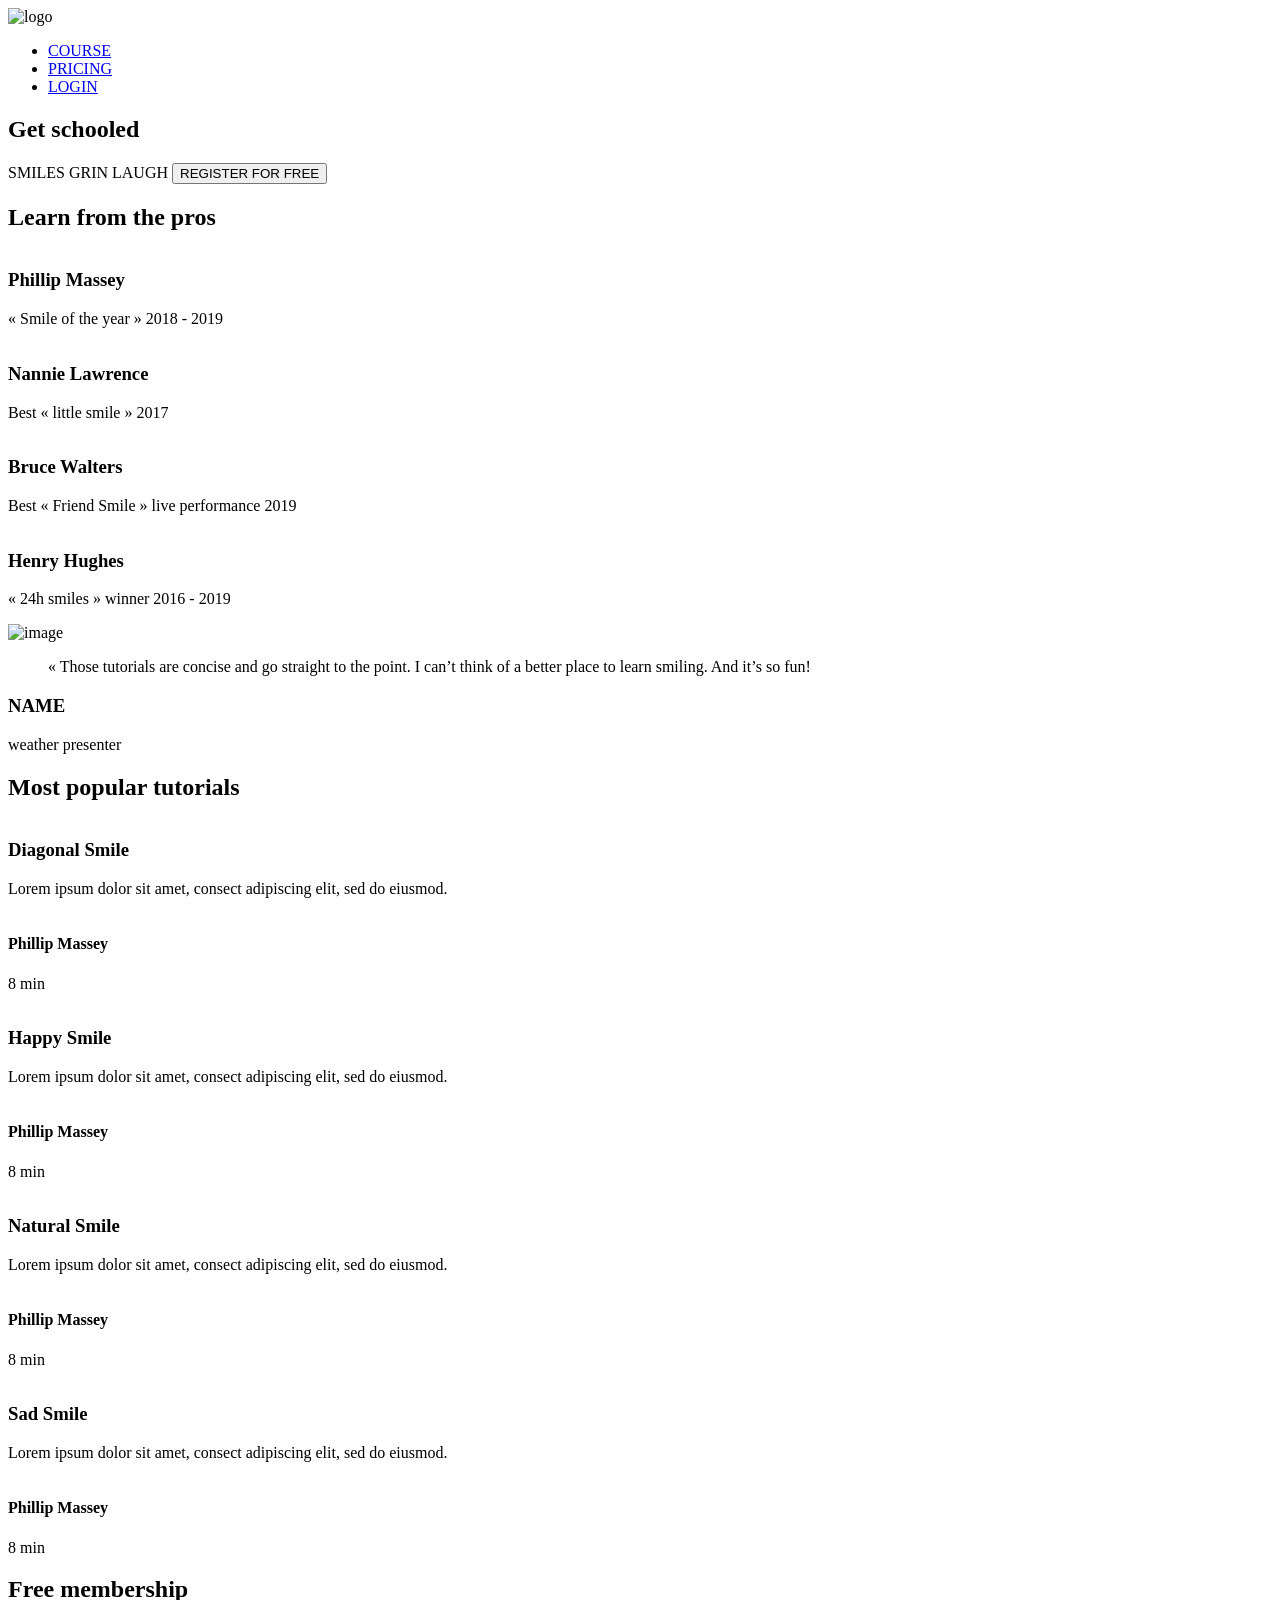
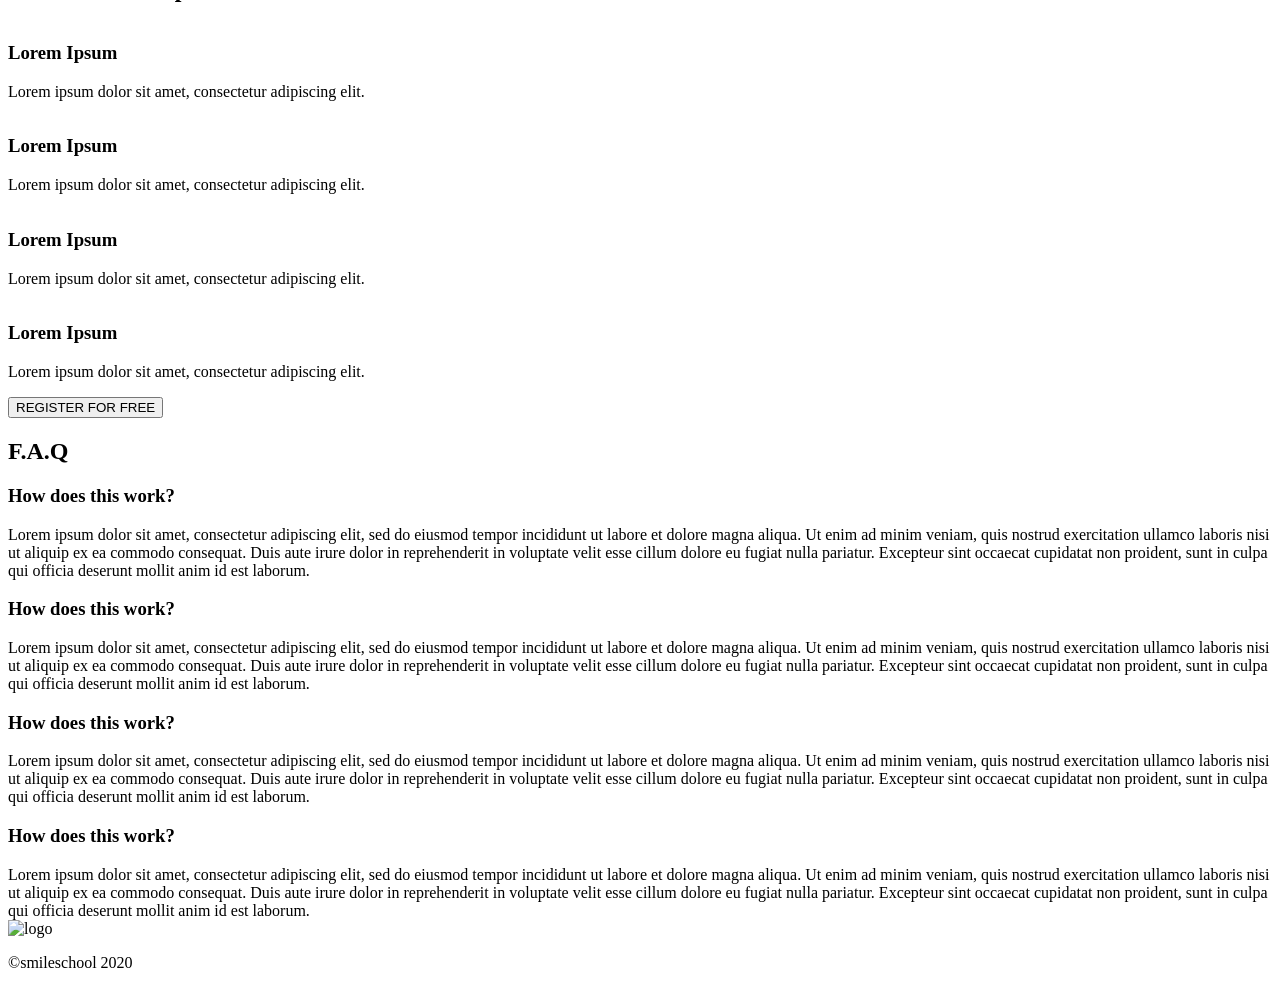
==== css_advanced/index.html @ 1e8ea93d "Create index.html" ====
<html lang="en">
<head>
    <meta charset="UTF-8">
    <meta name="viewport" content="width=device-width, initial-scale=1.0">
    <script src="https://kit.fontawesome.com/4a2b055604.js" crossorigin="anonymous"></script>
    <title>Document</title>
</head>
<body>
    <header>
        <nav>
            <img src="https://fakeimg.pl/250x250?text=Sample+Logo" alt="logo">
          
            <ul>
                <li><a href="#">COURSE</a></li>
                <li><a href="#">PRICING</a></li>
                <li><a href="#">LOGIN</a></li>
            </ul>
        </nav>
        
    </header>
    <main>
        <section>
            <div>
                <h1>Get schooled</h1>
                <span>SMILES</span>
                <span>GRIN</span>
                <span>LAUGH</span>
                <button>REGISTER FOR FREE</button>
            </div>
            <div>
                <h2>Learn from the pros</h2>
                <div>
                    <div>
                        <img src="./images/1 (3).png" alt="">
                        <h3>Phillip Massey</h3>
                        <p>« Smile of the year » 2018 - 2019</p>
                    </div>
                    <div>
                        <img src="./images/6.png" alt="">
                        <h3>Nannie Lawrence</h3>
                        <p>Best « little smile » 2017</p>
                    </div>
                    <div>
                        <img src="./images/7.png" alt="">
                        <h3>Bruce Walters</h3>
                        <p>Best « Friend Smile » live performance 2019</p>
                    </div>
                    <div>
                        <img src="./images/8.png" alt="">
                        <h3>Henry Hughes</h3>
                        <p>« 24h smiles » winner 2016 - 2019</p>
                    </div>
                </div>
            </div>
        </section>
        <section>
            <div>
                <img src="./images/Bitmap.png" alt="image">
            </div>
            <div>
                <blockquote>« Those tutorials are concise and go straight to the point. I can’t think of a better place to learn smiling. And it’s so fun!</blockquote>
                <h3>NAME</h3>
                <P>weather presenter</P>
            </div>
        </section>
        <section>
            <h2>Most popular tutorials</h2>
            <div>
                <img src="./images/Bitmap (1).png" alt="">
                <h3>Diagonal Smile</h3>
                <p>Lorem ipsum dolor sit amet, consect adipiscing elit, sed do eiusmod.</p>
                <div>
                    <img src="./images/1 (3).png" alt="">
                    <h4>Phillip Massey</h4>
                </div>
                <div>
                    <div><i class="fa-solid fa-star"></i></div>
                    <div><i class="fa-solid fa-star"></i></div>
                    <div><i class="fa-solid fa-star"></i></div>
                    <div><i class="fa-solid fa-star"></i></div>
                    <div><i class="fa-solid fa-star"></i></div>
                </div>
                <p>8 min</p>
            </div>
            <div>
                <img src="./images/Bitmap (4).png" alt="">
                <h3>Happy Smile</h3>
                <p>Lorem ipsum dolor sit amet, consect adipiscing elit, sed do eiusmod.</p>
                <div>
                    <img src="./images/1 (3).png" alt="">
                    <h4>Phillip Massey</h4>
                </div>
                <div>
                    <div><i class="fa-solid fa-star"></i></div>
                    <div><i class="fa-solid fa-star"></i></div>
                    <div><i class="fa-solid fa-star"></i></div>
                    <div><i class="fa-solid fa-star"></i></div>
                    <div><i class="fa-solid fa-star"></i></div>
                </div>
                <p>8 min</p>
            </div>
            <div>
                <img src="./images/Bitmap (3).png" alt="">
                <h3>Natural Smile</h3>
                <p>Lorem ipsum dolor sit amet, consect adipiscing elit, sed do eiusmod.</p>
                <div>
                    <img src="./images/1 (3).png" alt="">
                    <h4>Phillip Massey</h4>
                </div>
                <div>
                    <div><i class="fa-solid fa-star"></i></div>
                    <div><i class="fa-solid fa-star"></i></div>
                    <div><i class="fa-solid fa-star"></i></div>
                    <div><i class="fa-solid fa-star"></i></div>
                    <div><i class="fa-solid fa-star"></i></div>
                </div>
                <p>8 min</p>
            </div>
            <div>
                <img src="./images/Bitmap (2).png" alt="">
                <h3>Sad Smile</h3>
                <p>Lorem ipsum dolor sit amet, consect adipiscing elit, sed do eiusmod.</p>
                <div>
                    <img src="./images/1 (3).png" alt="">
                    <h4>Phillip Massey</h4>
                </div>
                <div>
                    <div><i class="fa-solid fa-star"></i></div>
                    <div><i class="fa-solid fa-star"></i></div>
                    <div><i class="fa-solid fa-star"></i></div>
                    <div><i class="fa-solid fa-star"></i></div>
                    <div><i class="fa-solid fa-star"></i></div>
                </div>
                <p>8 min</p>
            </div>
        </section>
        <section>
            <h2>Free membership</h2>
            <div>
                <img src="./images/smile.svg" alt="">
                <h3>Lorem Ipsum</h3>
                <p>Lorem ipsum dolor sit amet, consectetur adipiscing elit.</p>
            </div>
            <div>
                <img src="./images/smile.svg" alt="">
                <h3>Lorem Ipsum</h3>
                <p>Lorem ipsum dolor sit amet, consectetur adipiscing elit.</p>
            </div>
            <div>
                <img src="./images/smile.svg" alt="">
                <h3>Lorem Ipsum</h3>
                <p>Lorem ipsum dolor sit amet, consectetur adipiscing elit.</p>
            </div>
            <div>
                <img src="./images/smile.svg" alt="">
                <h3>Lorem Ipsum</h3>
                <p>Lorem ipsum dolor sit amet, consectetur adipiscing elit.</p>
            </div>
            <button>REGISTER FOR FREE</button>
        </section>
        <section>
            <h2>F.A.Q</h2>
            <div>
                <div>
                    <div>
                        <h3>How does this work?</h3>
                    </div>
                    <div>
                        Lorem ipsum dolor sit amet, consectetur adipiscing elit, sed do eiusmod tempor incididunt ut labore et dolore magna aliqua. Ut enim ad minim veniam, quis nostrud exercitation ullamco laboris nisi ut aliquip ex ea commodo consequat. Duis aute irure dolor in reprehenderit in voluptate velit esse cillum dolore eu fugiat nulla pariatur. Excepteur sint occaecat cupidatat non proident, sunt in culpa qui officia deserunt mollit anim id est laborum.
                    </div>

                    <div>
                        <h3>How does this work?</h3>
                    </div>
                    <div>
                        Lorem ipsum dolor sit amet, consectetur adipiscing elit, sed do eiusmod tempor incididunt ut labore et dolore magna aliqua. Ut enim ad minim veniam, quis nostrud exercitation ullamco laboris nisi ut aliquip ex ea commodo consequat. Duis aute irure dolor in reprehenderit in voluptate velit esse cillum dolore eu fugiat nulla pariatur. Excepteur sint occaecat cupidatat non proident, sunt in culpa qui officia deserunt mollit anim id est laborum.
                    </div>
                </div>
                <div>
                    <div>
                        <h3>How does this work?</h3>
                    </div>
                    <div>
                        Lorem ipsum dolor sit amet, consectetur adipiscing elit, sed do eiusmod tempor incididunt ut labore et dolore magna aliqua. Ut enim ad minim veniam, quis nostrud exercitation ullamco laboris nisi ut aliquip ex ea commodo consequat. Duis aute irure dolor in reprehenderit in voluptate velit esse cillum dolore eu fugiat nulla pariatur. Excepteur sint occaecat cupidatat non proident, sunt in culpa qui officia deserunt mollit anim id est laborum.
                    </div>
                    <div>
                        <h3>How does this work?</h3>
                    </div>
                    <div>
                        Lorem ipsum dolor sit amet, consectetur adipiscing elit, sed do eiusmod tempor incididunt ut labore et dolore magna aliqua. Ut enim ad minim veniam, quis nostrud exercitation ullamco laboris nisi ut aliquip ex ea commodo consequat. Duis aute irure dolor in reprehenderit in voluptate velit esse cillum dolore eu fugiat nulla pariatur. Excepteur sint occaecat cupidatat non proident, sunt in culpa qui officia deserunt mollit anim id est laborum.
                    </div>
                </div>
            </div>
        </section>
    </main>
    <footer>
        <section>
            <div>
                <img src="https://fakeimg.pl/250x250?text=Sample+Logo" alt="logo">
                <div>
                    <i class="fa-brands fa-facebook"></i>
                    <i class="fa-brands fa-twitter"></i>
                    <i class="fa-brands fa-instagram"></i>
                </div>
            </div>
            <p>©smileschool 2020</p>
        </section>
    </footer>
</body>
</html>
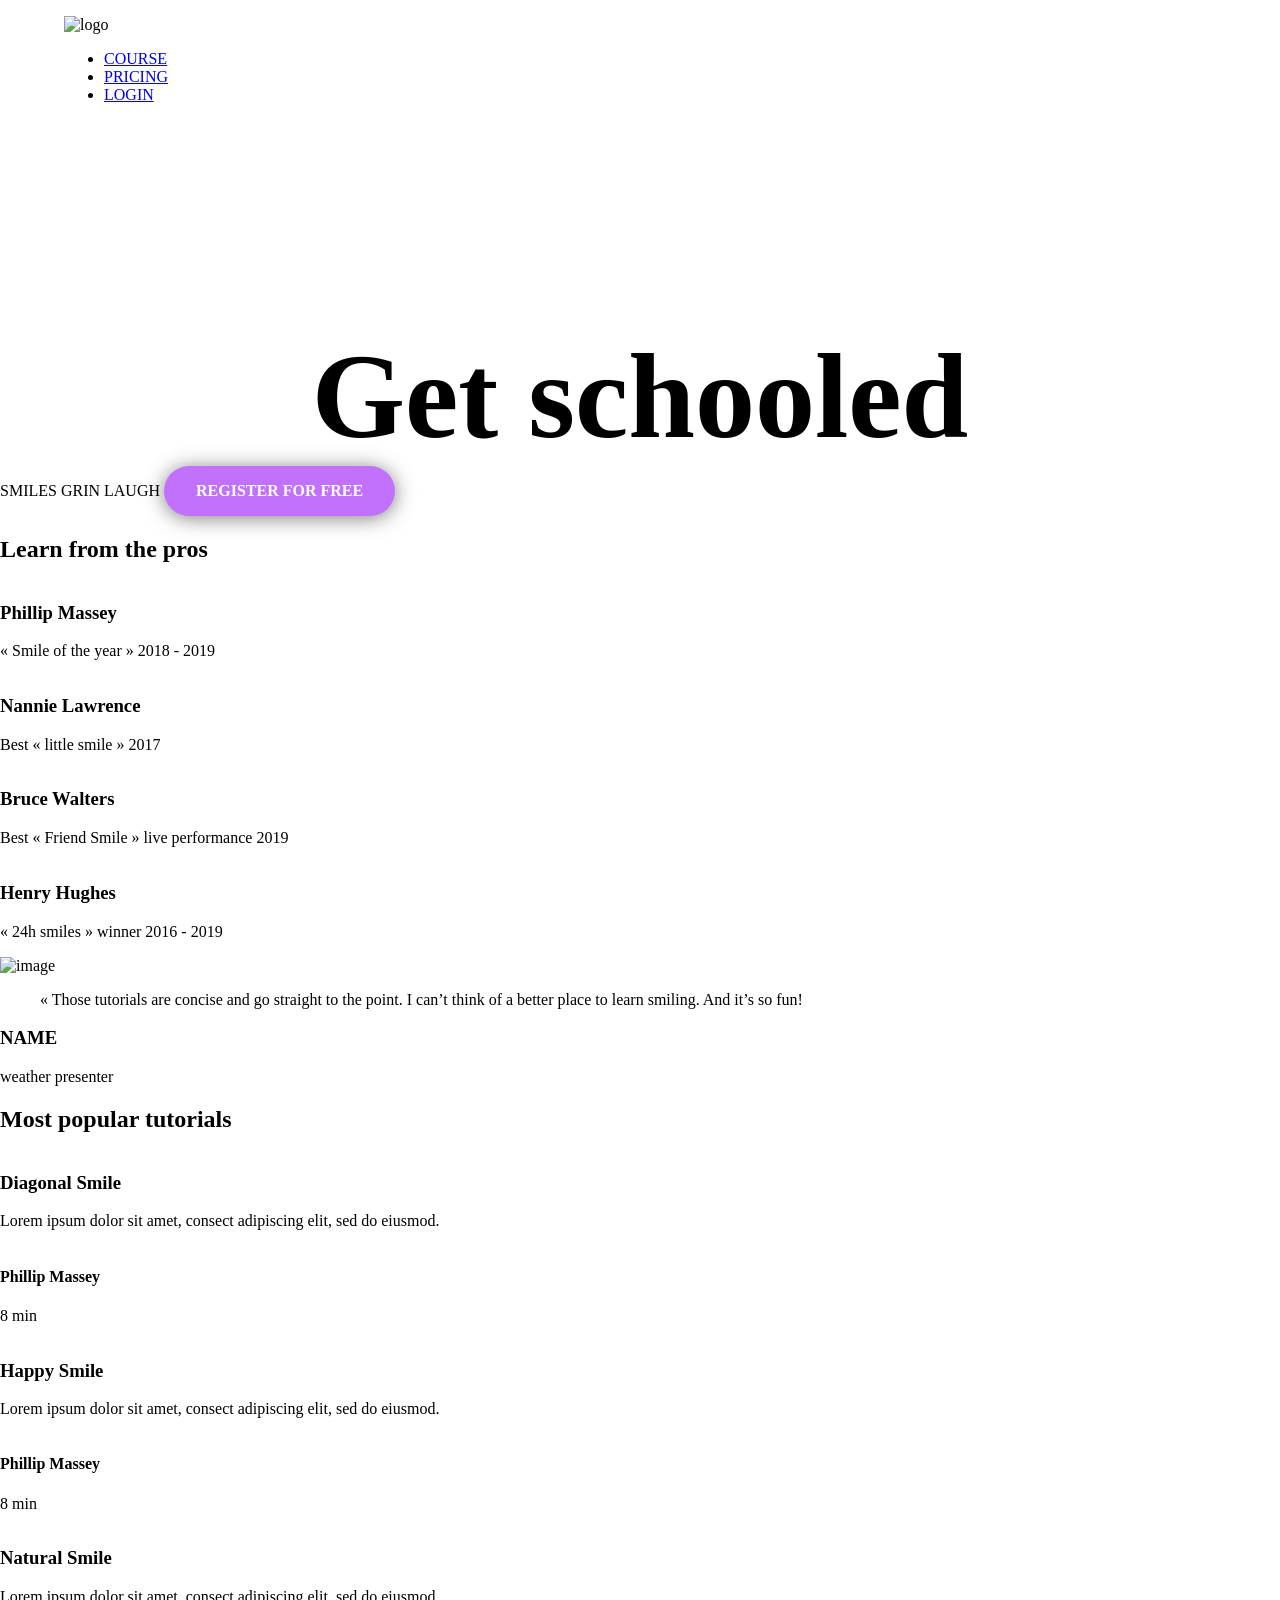
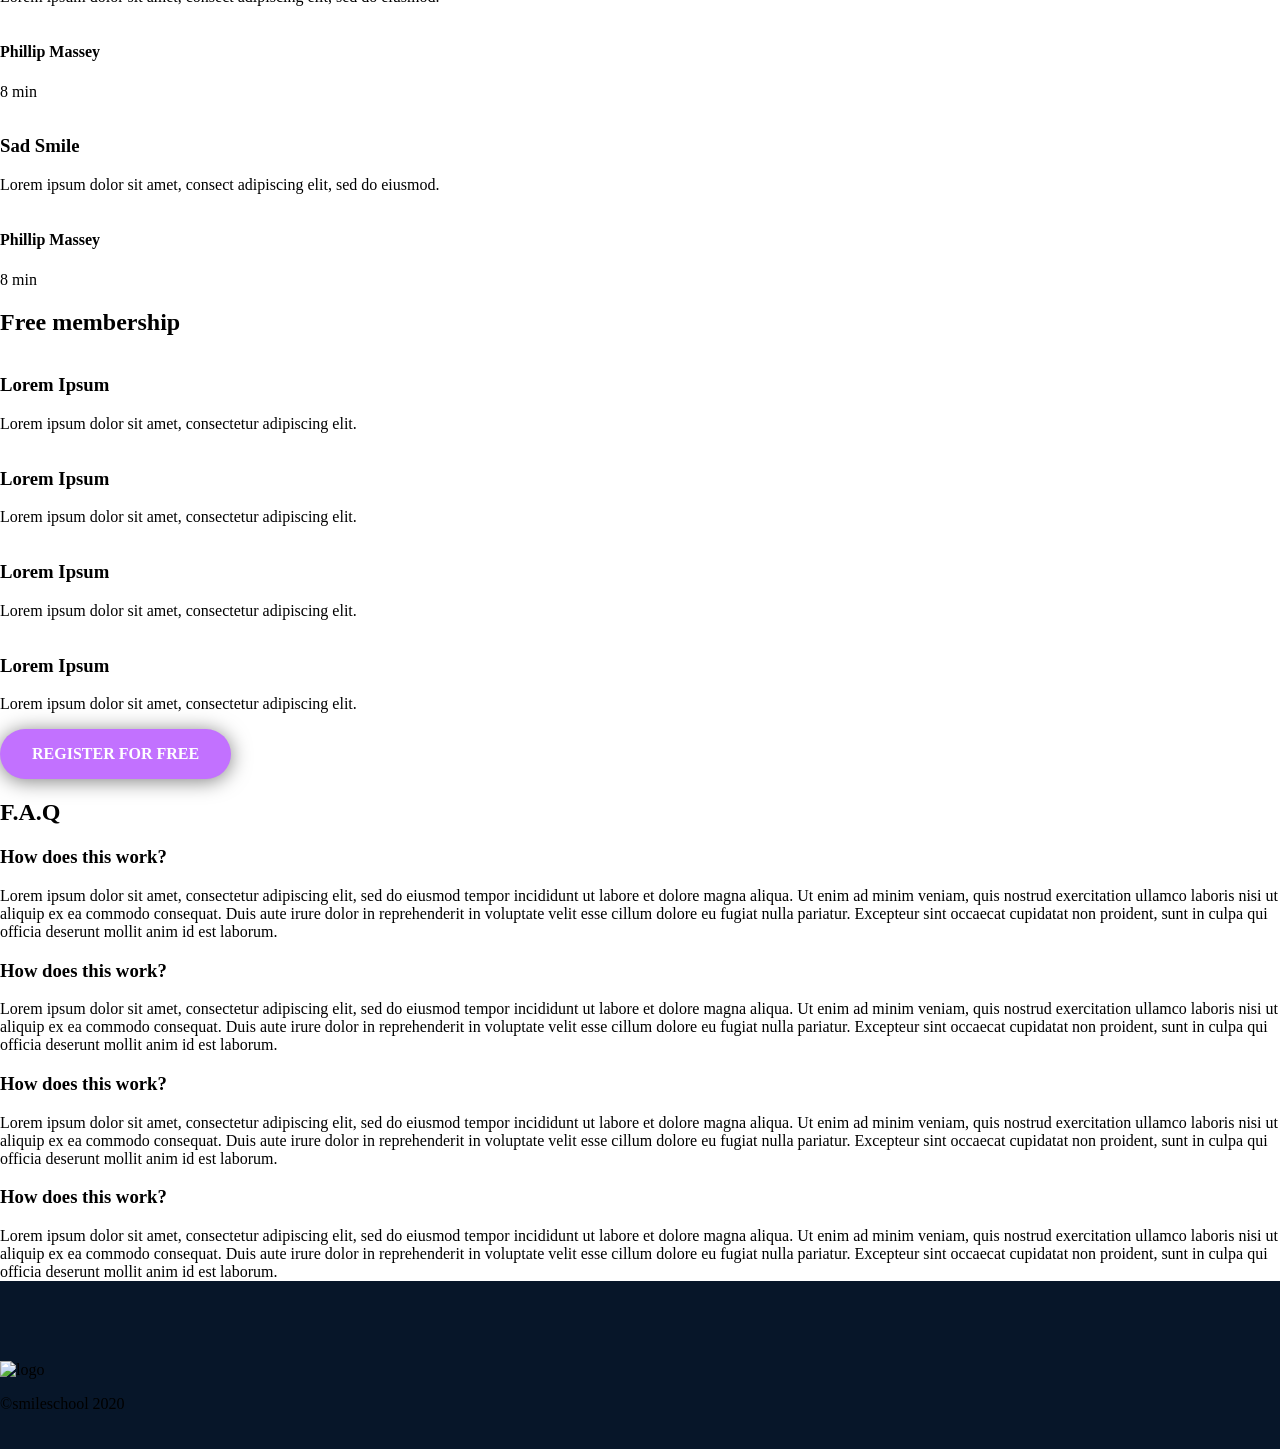
==== commit ac50baa1: "Update index.html" ====
--- a/css_advanced/index.html
+++ b/css_advanced/index.html
@@ -4,6 +4,7 @@
     <meta charset="UTF-8">
     <meta name="viewport" content="width=device-width, initial-scale=1.0">
     <script src="https://kit.fontawesome.com/4a2b055604.js" crossorigin="anonymous"></script>
+    <link rel = "stylesheet" href="style.css">
     <title>Document</title>
 </head>
 <body>
--- a/css_advanced/style.css
+++ b/css_advanced/style.css
@@ -0,0 +1,524 @@
+@font-face {
+    font-family: "source-sans-pro";
+    src: url("source-sans-pro/SourceSansPro-Black.otf");
+    font-weight: 900;
+    font-style: normal;
+  }
+  
+  @font-face {
+    font-family: "source-sans-pro";
+    src: url("source-sans-pro/SourceSansPro-Regular.otf");
+    font-weight: normal;
+    font-style: normal;
+  }
+  
+  @font-face {
+    font-family: "source-sans-pro";
+    src: url("source-sans-pro/SourceSansPro-BlackIt.otf");
+    font-weight: 900;
+    font-style: italic;
+  }
+  
+  @font-face {
+    font-family: "source-sans-pro";
+    src: url("source-sans-pro/SourceSansPro-Bold.otf");
+    font-weight: bold;
+    font-style: normal;
+  }
+  
+  @font-face {
+    font-family: "source-sans-pro";
+    src: url("source-sans-pro/SourceSansPro-BoldIt.otf");
+    font-weight: bold;
+    font-style: italic;
+  }
+  
+  @font-face {
+    font-family: "source-sans-pro";
+    src: url("source-sans-pro/SourceSansPro-ExtraLight.otf");
+    font-weight: 200;
+    font-style: normal;
+  }
+  
+  @font-face {
+    font-family: "source-sans-pro";
+    src: url("source-sans-pro/SourceSansPro-ExtraLightIt.otf");
+    font-weight: 200;
+    font-style: italic;
+  }
+  
+  @font-face {
+    font-family: "source-sans-pro";
+    src: url("source-sans-pro/SourceSansPro-It.otf");
+    font-weight: normal;
+    font-style: italic;
+  }
+  
+  @font-face {
+    font-family: "source-sans-pro";
+    src: url("source-sans-pro/SourceSansPro-Light.otf");
+    font-weight: 300;
+    font-style: normal;
+  }
+  
+  @font-face {
+    font-family: "source-sans-pro";
+    src: url("source-sans-pro/SourceSansPro-LightIt.otf");
+    font-weight: 300;
+    font-style: italic;
+  }
+  
+  @font-face {
+    font-family: "source-sans-pro";
+    src: url("source-sans-pro/SourceSansPro-Semibold.otf");
+    font-weight: 600;
+    font-style: normal;
+  }
+  
+  @font-face {
+    font-family: "source-sans-pro";
+    src: url("source-sans-pro/SourceSansPro-SemiboldIt.otf");
+    font-weight: 600;
+    font-style: italic;
+  }
+  
+  :root {
+    --color-primary: #c271ff;
+    --color-light-black: #071629;
+    --color-white: #ffffff;
+    --color-black: #000000;
+    --color-gray: #d8d8d8;
+    --radial-gradient: #29303d00, #071629;
+  
+    --primary-text-color: var(--color-white);
+    --secondary-text-color: var(--color-black);
+  
+    --font-family-base: "Source Sans Pro";
+    --font-align: center;
+    --font-style: normal;
+  
+    /* HEADER */
+  
+    --header-width: 68.96rem;
+    --header-height: 1.84rem;
+    --header-font-family: var(--font-family-base);
+    --header-font-size: 0.93rem;
+    --header-menu-height: 0.75rem;
+    --header-menu-font-weight: 700;
+    --header-menu-line-height: normal;
+    --header-menu-font-style: var(--font-style);
+    --header-font-color: var(--color-white);
+  
+    /* LOGO */
+  
+    --logo-width: 10.44rem;
+    --logo-height: 1.84rem;
+  
+    /* LINKS */
+  
+    --link-text-color: var(--color-white);
+    --link-text-decoration: none;
+  
+    /* MAIN */
+  
+    --main-text-color: var(--color-white);
+    --main-font-family: var(--font-family-base);
+    --main-heading-font-size: 7.5rem;
+  
+    /* BUTTON */
+    /* --button-width: 10.12rem; */
+    /* --button-height: 4.75rem; */
+    --button-font-size: 1rem;
+    --button-background-color: var(--color-primary);
+    --button-font-weight: 600;
+    --button-font-style: var(--font-style);
+    --button-line-height: normal;
+    --button-box-shadow: 0px 2px 20px 0px rgba(0, 0, 0, 0.5);
+    --button-text-color: var(--color-white);
+    --button-border-radius: 50px;
+  }
+  /* Base */
+  
+  *,
+  *:before,
+  *:after {
+    box-sizing: border-box;
+  }
+  
+  html {
+    scroll-behavior: smooth;
+    font-family: "source-sans-pro";
+  }
+  
+  body {
+    font-family: var(--font-family-base);
+    max-width: 120rem;
+    min-height: 100%;
+    margin: 0px;
+    padding: 0px;
+    font-family: "source-sans-pro";
+  }
+  
+  button {
+    text-align: var(--font-align);
+    background-color: var(--button-background-color);
+    color: var(--button-text-color);
+    padding: 1rem 2rem;
+    border-radius: var(--button-border-radius);
+    box-shadow: var(--button-box-shadow);
+    border: none;
+    font-size: var(--button-font-size);
+    font-weight: 600;
+    font-family: "source-sans-pro";
+  }
+  
+  /* Header And Banner */
+  
+  .banner {
+    background-image: url(images/Object.png);
+    background-size: cover;
+    background-repeat: no-repeat;
+    width: 100%;
+    display: flex;
+    flex-direction: column;
+    text-align: var(--font-align);
+    background-color: #071629;
+  }
+  
+  header {
+    display: flex;
+    justify-content: space-between;
+    padding: 1rem 4rem;
+  }
+  
+  nav > a {
+    color: var(--link-text-color);
+    text-decoration: var(--link-text-decoration);
+    font-weight: var(--header-menu-font-weight);
+    line-height: var(--header-menu-line-height);
+    font-style: var(--header-menu-font-style);
+    font-size: var(--header-font-size);
+    height: var(--header-menu-height);
+    padding-left: 3rem;
+  }
+  
+  .main1 {
+    color: var(--main-text-color);
+    display: flex;
+    flex-direction: column;
+    justify-content: center;
+    align-items: center;
+  }
+  
+  h1 {
+    font-size: 7.5rem;
+    text-align: center;
+    margin-bottom: 0rem;
+    margin-top: 12rem;
+    font-weight: 700;
+  }
+  
+  .sgl {
+    margin-top: 0rem;
+    word-spacing: 3.5rem;
+    font-size: 1rem;
+    font-weight: 700;
+  }
+  
+  .first-button {
+    margin-top: 2rem;
+  }
+  
+  .pro-sect {
+    margin-top: 8rem;
+  }
+  
+  .heading2 {
+    font-size: 2rem;
+    font-weight: 300;
+    font-style: normal;
+    line-height: normal;
+  }
+  
+  .learn {
+    color: var(--color-primary);
+    font-weight: 700;
+  }
+  
+  .pros {
+    display: flex;
+    flex-direction: row;
+    justify-content: space-around;
+  
+    text-align: var(--font-align);
+    align-items: flex-start;
+    padding-top: 6rem;
+  }
+  
+  .pros > div {
+    padding-left: 7rem;
+  }
+  
+  .pros > div.name {
+    line-height: 1.69rem;
+    font-size: 1.125rem;
+    font-weight: 900;
+  }
+  
+  .pro-content {
+    line-height: 1.5rem;
+    font-size: 1rem;
+    font-style: italic;
+    font-weight: 400;
+  }
+  
+  .blank {
+    background-color: #071629;
+    width: 100%;
+    margin-top: 0rem;
+    padding-top: 0rem;
+    height: 6.1rem;
+  }
+  /* TESTIMONIALS SECTION */
+  
+  #testimonial-section {
+    width: 100%;
+    background-color: var(--color-primary);
+  }
+  
+  .testimonial {
+    padding: 80px 0px;
+    display: flex;
+    justify-content: center;
+    align-items: center;
+    color: var(--color-white);
+    font-size: 1.375rem;
+    text-align: left;
+  }
+  
+  .qcontent {
+    width: 56%;
+    padding-left: 60px;
+    margin-top: 7px;
+  }
+  
+  .qname {
+    font-weight: 700;
+    line-height: 2.1rem;
+    margin-bottom: 0px;
+  }
+  
+  .qtitle {
+    font-weight: 400;
+    line-height: 0rem;
+    font-style: italic;
+    padding-top: 0px;
+  }
+  
+  .img-parent {
+    position: relative;
+    top: 0;
+    left: 0;
+  }
+  
+  .image1 {
+    position: relative;
+    top: 0;
+    left: 0;
+    box-shadow: 0px 2px 4px 0px rgba(7, 22, 41, 0.18);
+  }
+  
+  .image2 {
+    position: absolute;
+    top: 50px;
+    left: 90px;
+  }
+  
+  .tutorial-section {
+    width: 100%;
+    display: flex;
+    flex-direction: column;
+    justify-content: center;
+    align-items: center;
+    padding-bottom: 100px;
+  }
+  
+  .thead {
+    text-align: center;
+    font-size: 32px;
+    font-family: "source-sans-pro";
+    font-weight: 400;
+    color: var(--color-light-black);
+    padding: 50px 0px;
+  }
+  
+  .popular {
+    color: var(--color-primary);
+    font-weight: 700;
+  }
+  
+  .tutorial {
+    display: flex;
+    justify-content: space-around;
+    align-items: space-around;
+    text-align: left;
+    padding: 5px 30px;
+  }
+  
+  .smile {
+    width: 20%;
+    font-weight: 700;
+    font-size: 16px;
+    color: #071629;
+    font-family: "source-sans-pro";
+  }
+  
+  .tutorial-content {
+    padding: 0px 10px;
+  }
+  
+  .lorem {
+    font-size: 14px;
+    font-weight: 400;
+    line-height: 24px;
+    color: rgba(7, 22, 41, 0.5);
+  }
+  
+  .tutor {
+    display: flex;
+    align-items: center;
+  }
+  
+  .tutor-img {
+    width: 30px;
+    height: 30px;
+  }
+  
+  .tname {
+    font-size: 14px;
+    font-weight: 600;
+    line-height: 27px;
+    color: var(--color-primary);
+    padding-left: 10px;
+  }
+  
+  .rate-time {
+    display: flex;
+    justify-content: space-between;
+    align-items: center;
+  }
+  
+  .time {
+    padding-right: 35px;
+    font-size: 14px;
+    font-weight: 600;
+    line-height: 27px;
+  }
+  .membership-section {
+    background-color: #071629;
+    width: 100%;
+    color: var(--color-white);
+    display: flex;
+    flex-direction: column;
+    justify-content: center;
+    align-items: center;
+    padding: 70px 50px;
+  }
+  
+  .mhead {
+    font-size: 32px;
+    font-weight: 300;
+  }
+  
+  .free {
+    color: var(--color-primary);
+    font-weight: 700;
+  }
+  
+  .membership-content {
+    display: flex;
+    justify-content: space-around;
+    align-items: space-around;
+    text-align: center;
+    margin: 60px 10px;
+  }
+  
+  .membership {
+    padding: 0px 60px;
+  }
+  
+  .mshead {
+    font-size: 18px;
+    font-weight: 600;
+    line-height: 26px;
+  }
+  
+  .mscon {
+    font-size: 14px;
+    font-weight: 400;
+    line-height: 26px;
+  }
+  
+  .mbutton {
+    margin-top: 20px;
+  }
+  .faq-section {
+    display: flex;
+    flex-direction: column;
+    justify-content: center;
+    align-items: center;
+    padding: 40px 80px;
+    color: #071629;
+  }
+  
+  .faq {
+    display: flex;
+    justify-content: space-around;
+    align-items: flex-start;
+    padding: 0px 20px;
+  }
+  
+  .faq-sec {
+    margin: 20px 80px;
+    padding: 0px 75px;
+  }
+  
+  .fhead {
+    font-size: 16px;
+    font-weight: 700;
+  }
+  
+  .faq-con {
+    font-size: 14px;
+    font-weight: 400;
+    line-height: 24px;
+    color: #07162980;
+  }
+  
+  .faqhead {
+    font-size: 60px;
+    font-weight: 300;
+  }
+  footer {
+    background-color: #071629;
+    padding-top: 80px;
+    padding-bottom: 20px;
+  }
+  
+  .social-sec {
+    display: flex;
+    justify-content: space-around;
+  }
+  
+  .social {
+    padding-left: 20px;
+  }
+  
+  .copyright {
+    text-align: center;
+    font-size: 12px;
+    font-weight: 400;
+    opacity: 0.3517;
+    padding-top: 80px;
+    color: var(--color-white);
+  }
